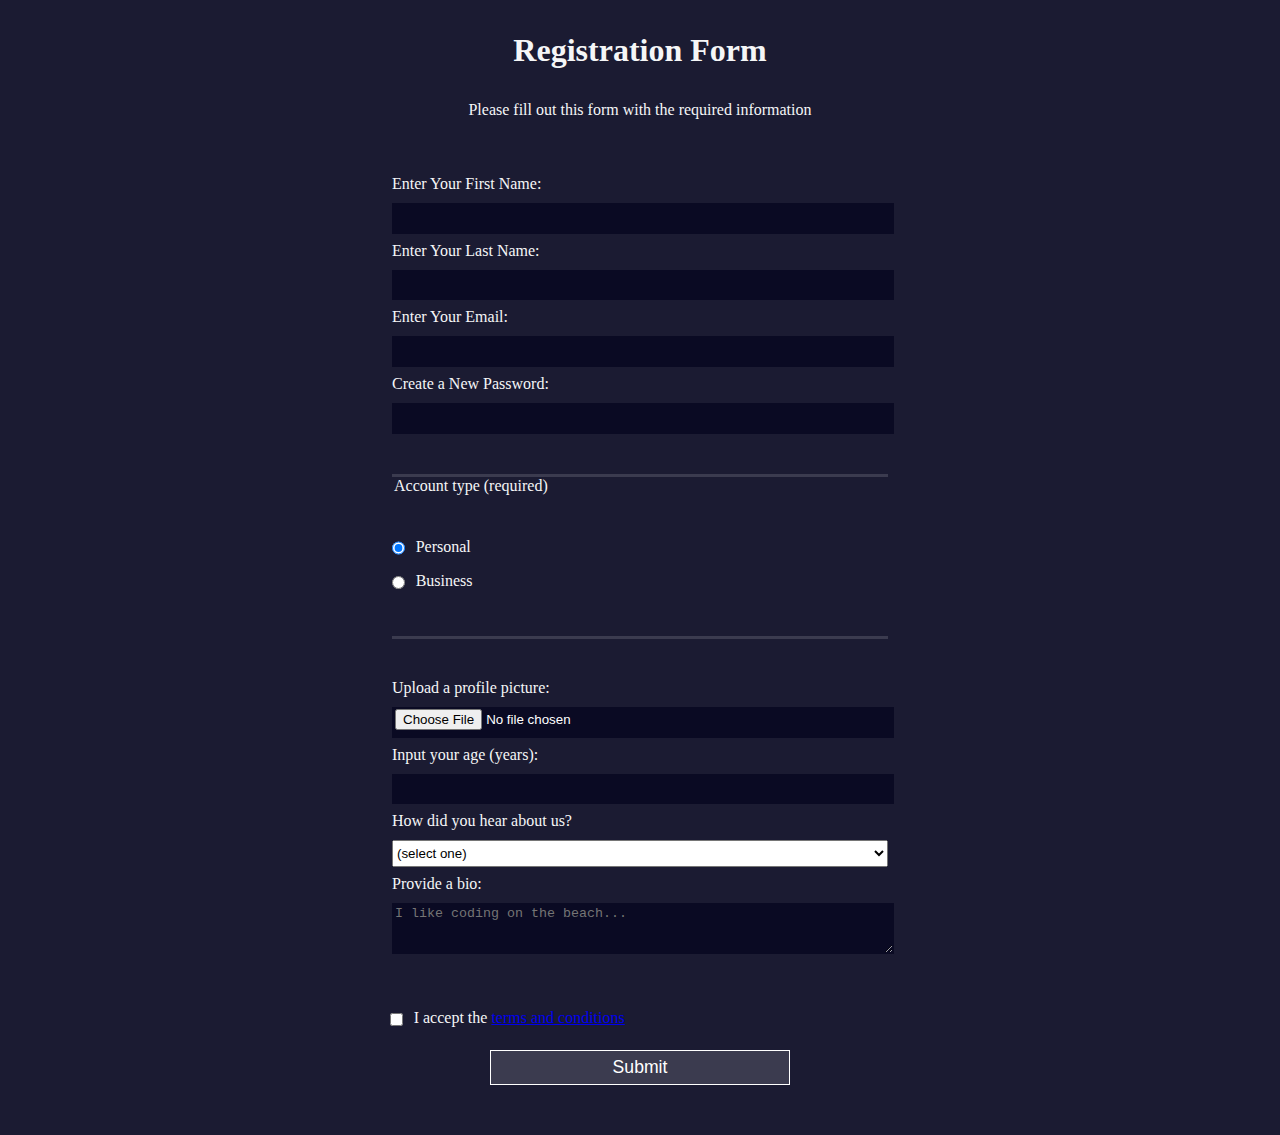
==== Registration Form/index.html @ 5d9c4a8e "1st commit" ====
<!DOCTYPE html>
<html lang="en">
  <head>
    <meta charset="UTF-8">
    <title>Registration Form</title>
    <link rel="stylesheet" href="styles.css" />
  </head>
  <body>
    <h1>Registration Form</h1>
    <p>Please fill out this form with the required information</p>
    <form method="post" action='https://register-demo.freecodecamp.org'>
      <fieldset>
        <label for="first-name">Enter Your First Name: <input id="first-name" name="first-name" type="text" required /></label>
        <label for="last-name">Enter Your Last Name: <input id="last-name" name="last-name" type="text" required /></label>
        <label for="email">Enter Your Email: <input id="email" name="email" type="email" required /></label>
        <label for="new-password">Create a New Password: <input id="new-password" name="new-password" type="password" required /></label>
      </fieldset>
      <fieldset>
        <legend>Account type (required)</legend>
        <label for="personal-account"><input id="personal-account" type="radio" name="account-type" class="inline" checked /> Personal</label>
        <label for="business-account"><input id="business-account" type="radio" name="account-type" class="inline" /> Business</label>
      </fieldset>
      <fieldset>
        <label for="profile-picture">Upload a profile picture: <input id="profile-picture" type="file" name="file" /></label>
        <label for="age">Input your age (years): <input id="age" type="number" name="age" min="13" max="120" /></label>
        <label for="referrer">How did you hear about us?
          <select id="referrer" name="referrer">
            <option value="">(select one)</option>
            <option value="1">freeCodeCamp News</option>
            <option value="2">freeCodeCamp YouTube Channel</option>
            <option value="3">freeCodeCamp Forum</option>
            <option value="4">Other</option>
          </select>
        </label>
        <label for="bio">Provide a bio:
          <textarea id="bio" name="bio" rows="3" cols="30" placeholder="I like coding on the beach..."></textarea>
        </label>
      </fieldset>
      <label for="terms-and-conditions">
        <input class="inline" id="terms-and-conditions" type="checkbox" required name="terms-and-conditions" /> I accept the <a href="https://www.freecodecamp.org/news/terms-of-service/">terms and conditions</a>
      </label>
      <input type="submit" value="Submit" />
    </form>
  </body>
</html>
---- Registration Form/styles.css ----
body {
    width: 100%;
    height: 100vh;
    margin: 0;
    background-color: #1b1b32;
    color: #f5f6f7;
    font-family: Tahoma;
    font-size: 16px;
  }
  
  h1, p {
    margin: 1em auto;
    text-align: center;
  }
  
  form {
    width: 60vw;
    max-width: 500px;
    min-width: 300px;
    margin: 0 auto;
    padding-bottom: 2em;
  }
  
  fieldset {
    border: none;
    padding: 2rem 0;
    border-bottom: 3px solid #3b3b4f;
  }
  
  fieldset:last-of-type {
    border-bottom: none;
  }
  
  label {
    display: block;
    margin: 0.5rem 0;
  }
  
  input,
  textarea,
  select {
    margin: 10px 0 0 0;
    width: 100%;
    min-height: 2em;
  }
  
  input, textarea {
    background-color: #0a0a23;
    border: 1px solid #0a0a23;
    color: #ffffff;
  }
  
  .inline {
    width: unset;
    margin: 0 0.5em 0 0;
    vertical-align: middle;
  }
  
  input[type="submit"] {
    display: block;
    width: 60%;
    margin: 1em auto;
    height: 2em;
    font-size: 1.1rem;
    background-color: #3b3b4f;
    border-color: white;
    min-width: 300px;
  }
  
  input[type="file"] {
    padding: 1px 2px;
  }
  
  .inline{
    display: inline; 
  }
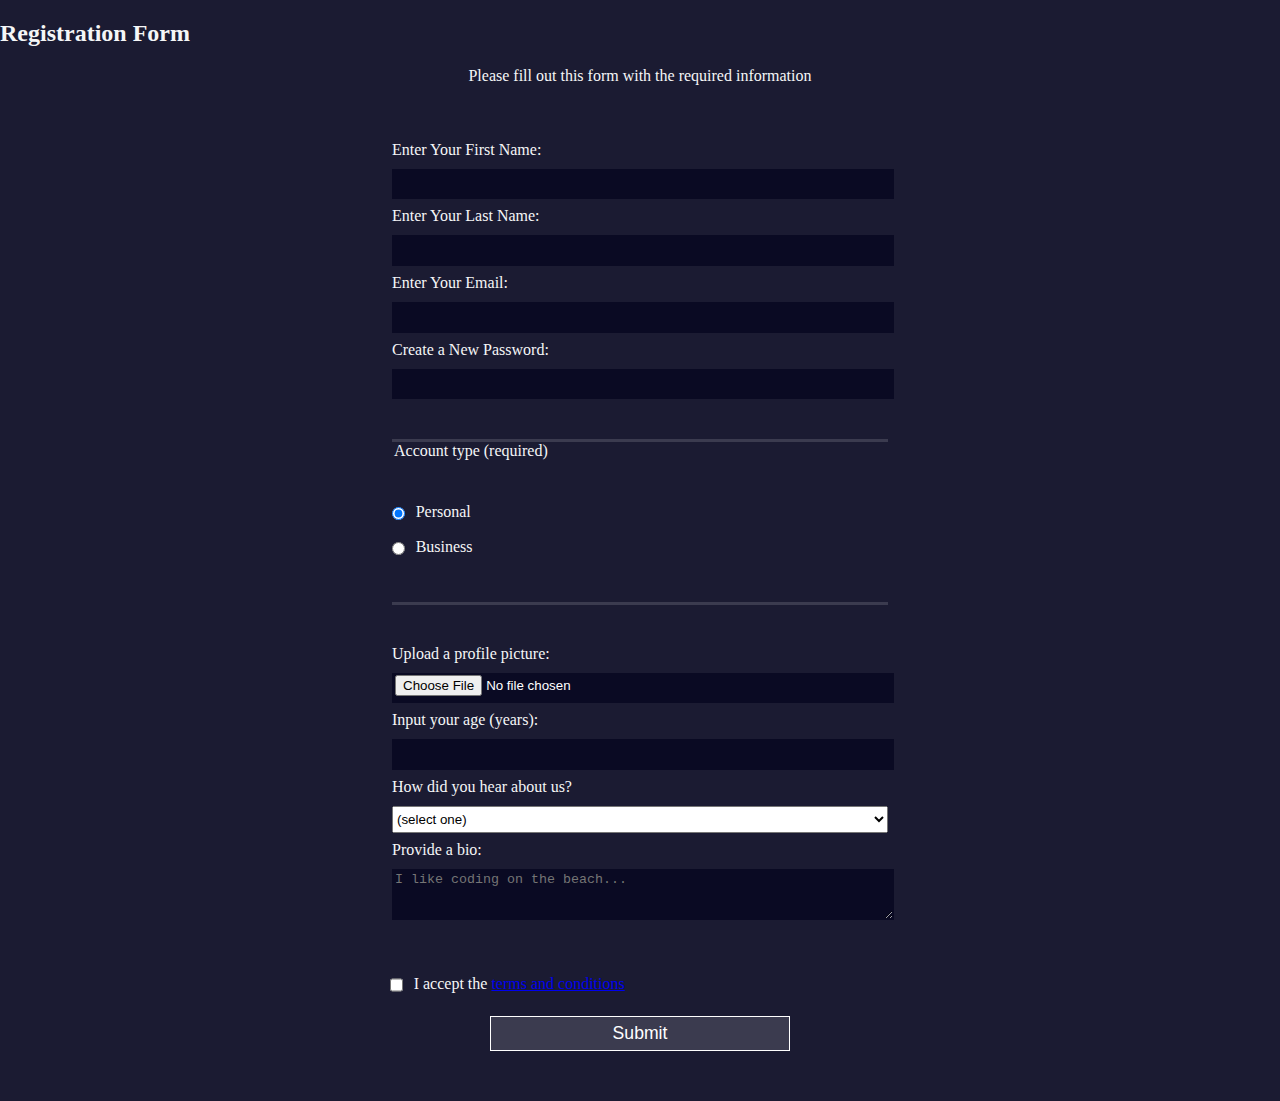
==== commit a2120073: "2nd commit" ====
--- a/Registration Form/index.html
+++ b/Registration Form/index.html
@@ -6,7 +6,7 @@
     <link rel="stylesheet" href="styles.css" />
   </head>
   <body>
-    <h1>Registration Form</h1>
+    <h2>Registration Form</h2>
     <p>Please fill out this form with the required information</p>
     <form method="post" action='https://register-demo.freecodecamp.org'>
       <fieldset>
@@ -42,4 +42,4 @@
       <input type="submit" value="Submit" />
     </form>
   </body>
-</html>+  </html>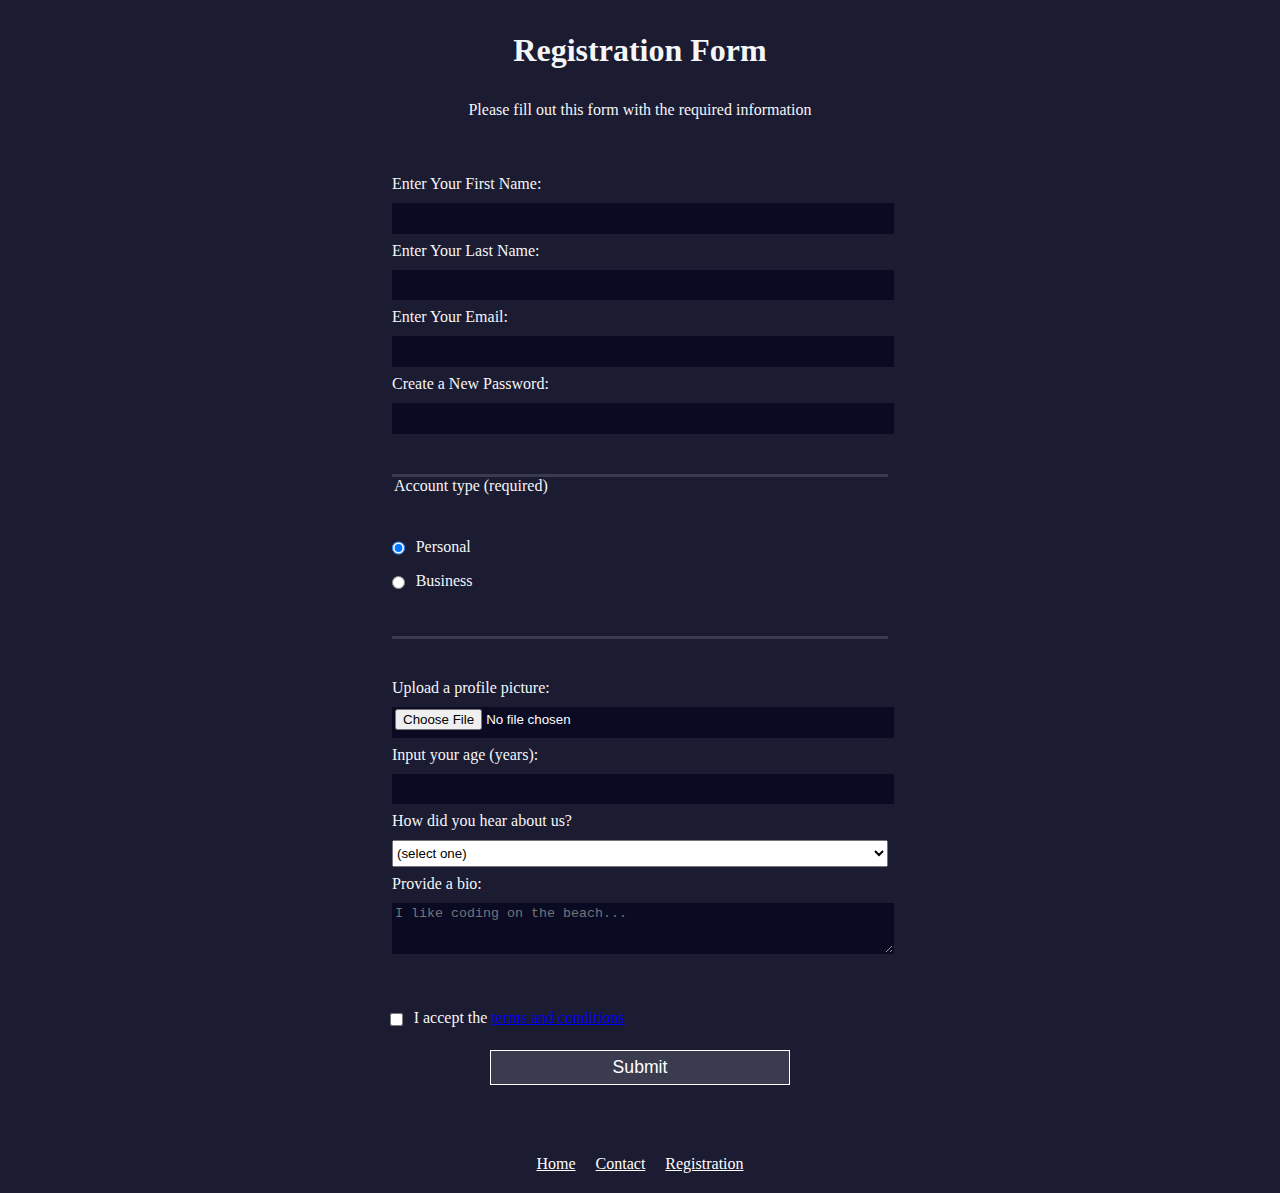
==== commit 741ffbd4: "4. commit (NavBar funkt.)" ====
--- a/Registration Form/index.html
+++ b/Registration Form/index.html
@@ -6,7 +6,7 @@
     <link rel="stylesheet" href="styles.css" />
   </head>
   <body>
-    <h2>Registration Form</h2>
+    <h1>Registration Form</h1>
     <p>Please fill out this form with the required information</p>
     <form method="post" action='https://register-demo.freecodecamp.org'>
       <fieldset>
@@ -37,9 +37,15 @@
         </label>
       </fieldset>
       <label for="terms-and-conditions">
-        <input class="inline" id="terms-and-conditions" type="checkbox" required name="terms-and-conditions" /> I accept the <a href="https://www.freecodecamp.org/news/terms-of-service/">terms and conditions</a>
+        <input class="inline" id="terms-and-conditions" type="checkbox" required name="terms-and-conditions" /> I accept the <a href="terms-and-cond.html">terms and conditions</a>
       </label>
       <input type="submit" value="Submit" />
     </form>
+    <footer>
+      <a href="Home.html">Home</a>
+      <a href="Contact.html">Contact</a>
+      <a href="index.html">Registration</a>
+
+    </footer>
   </body>
-  </html>+  </html>
--- a/Registration Form/styles.css
+++ b/Registration Form/styles.css
@@ -75,5 +75,15 @@
     display: inline; 
   }
   
+  footer {
+    display: flex;
+    justify-content: center;
+    padding: 10px;
+
+  }
+  footer a{
+    color: white;
+    padding: 10px;
+  }
   
   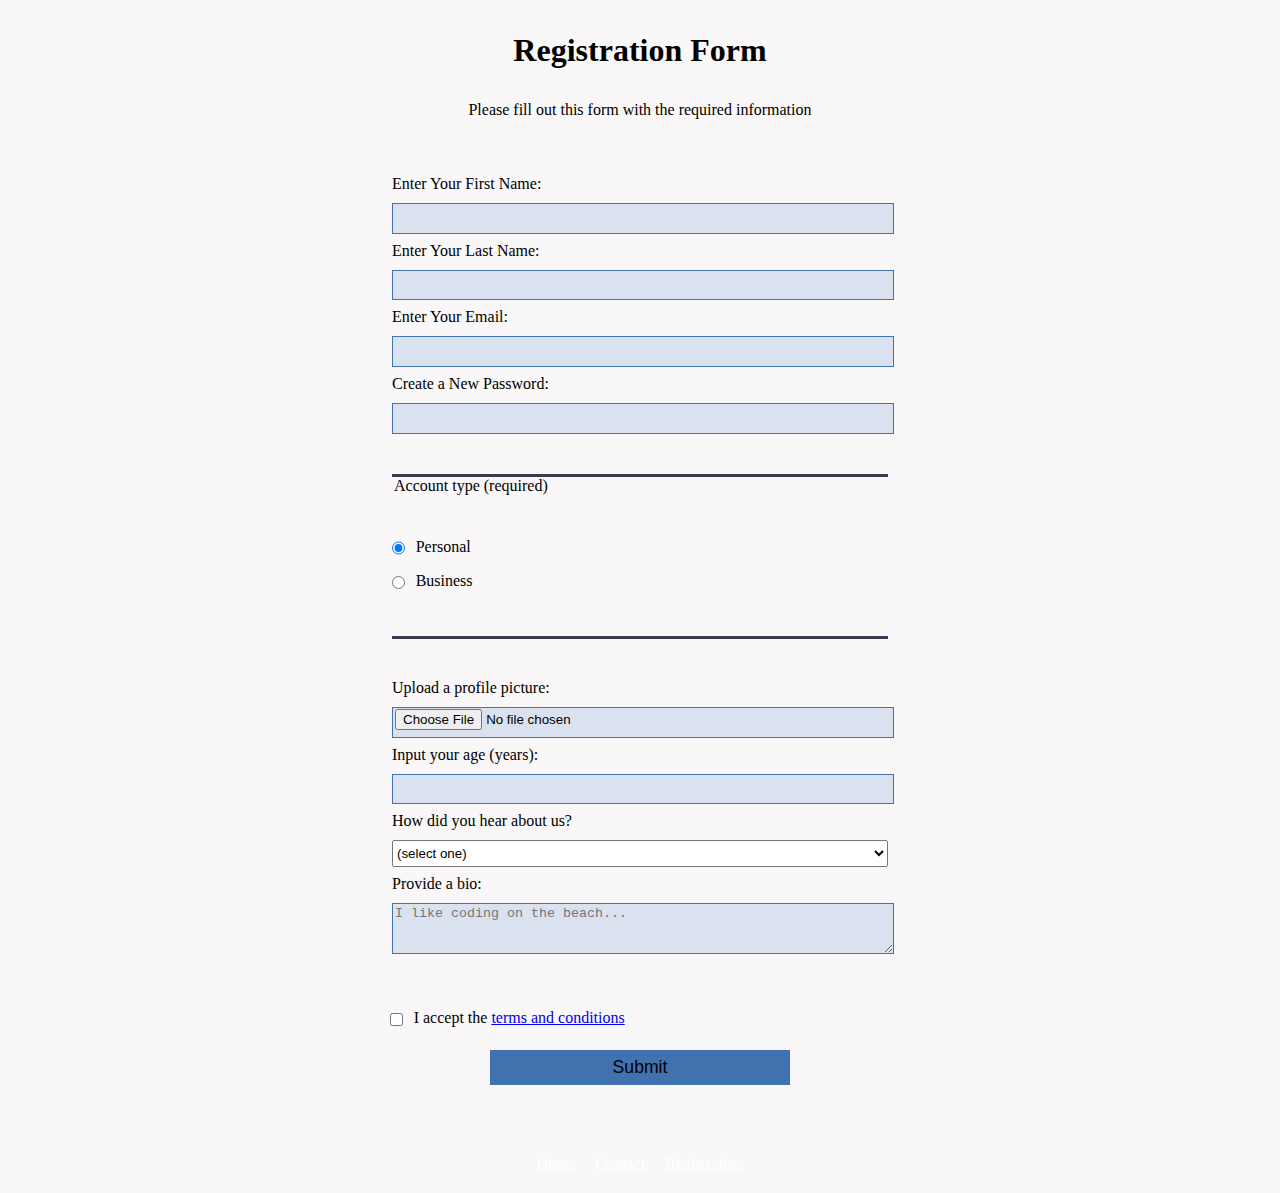
==== commit d05c879c: "6. Footer weiter gebaut +Impressum" ====
--- a/Registration Form/index.html
+++ b/Registration Form/index.html
@@ -8,7 +8,7 @@
   <body>
     <h1>Registration Form</h1>
     <p>Please fill out this form with the required information</p>
-    <form method="post" action='https://register-demo.freecodecamp.org'>
+    <form method="post" action='' autocomplete="on">
       <fieldset>
         <label for="first-name">Enter Your First Name: <input id="first-name" name="first-name" type="text" required /></label>
         <label for="last-name">Enter Your Last Name: <input id="last-name" name="last-name" type="text" required /></label>
@@ -26,9 +26,9 @@
         <label for="referrer">How did you hear about us?
           <select id="referrer" name="referrer">
             <option value="">(select one)</option>
-            <option value="1">freeCodeCamp News</option>
-            <option value="2">freeCodeCamp YouTube Channel</option>
-            <option value="3">freeCodeCamp Forum</option>
+            <option value="1">Own Research</option>
+            <option value="2">Friend</option>
+            <option value="3">Instagram</option>
             <option value="4">Other</option>
           </select>
         </label>
--- a/Registration Form/styles.css
+++ b/Registration Form/styles.css
@@ -2,8 +2,8 @@
     width: 100%;
     height: 100vh;
     margin: 0;
-    background-color: #1b1b32;
-    color: #f5f6f7;
+    background-color: #F9F7F7;
+    color: black;
     font-family: Tahoma;
     font-size: 16px;
   }
@@ -45,9 +45,9 @@
   }
   
   input, textarea {
-    background-color: #0a0a23;
-    border: 1px solid #0a0a23;
-    color: #ffffff;
+    background-color: #DBE2EF;
+    border: 1px solid #3F72AF;
+    color: black;
   }
   
   .inline {
@@ -62,8 +62,8 @@
     margin: 1em auto;
     height: 2em;
     font-size: 1.1rem;
-    background-color: #3b3b4f;
-    border-color: white;
+    background-color: #3F72AF;
+    border-color: #3F72AF;
     min-width: 300px;
   }
   
